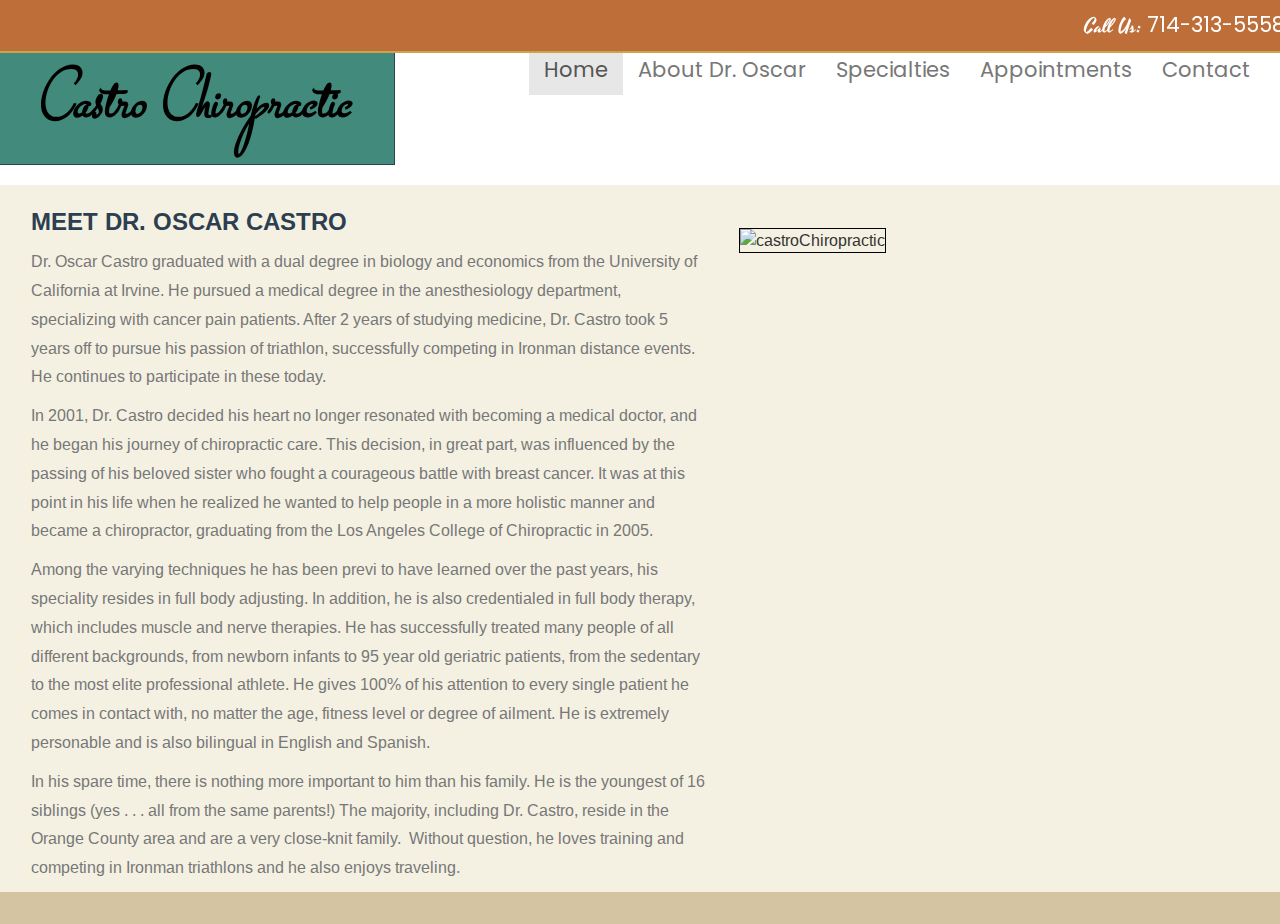
==== chiroCode/about.html @ ea49516c "initial commit: new repo" ====
<!DOCTYPE html>
<html lang="en">
<head>
	<meta charset="UTF-8">
	<title>Castro Chiropractic</title>
	<!-- stylesheets -->
	<link href="assets/css/bootstrap.css" rel='stylesheet' type='text/css'>
	<link href="assets/css/style.css" rel='stylesheet' type='text/css'>
	<link href="assets/css/customStyles.css" rel='stylesheet' type='text/css'>
	<!-- fonts -->
	<link href='http://fonts.googleapis.com/css?family=Arimo:400,700|Poppins|Michroma|Cherry+Cream+Soda|Stalemate|Yesteryear' rel='stylesheet' type='text/css'>
	<meta name="viewport" content="width=device-width, initial-scale=1">
</head>
<body>
	<nav class="navbar navbar-default navbar-fixed-top fixedNav">
	    <p class="nav navbar-nav navbar-right navRight"> Call Us: <a href="tel:714-313-5558" title="Chiropractic Telephone Number" id="chiroPhone">714-313-5558</a></p>
	</nav>
	<!--start primary navbar-->
	<nav class="navbar navbar-default topNav homeNav">
	  <div class="container-fluid">
	    <!-- Brand and toggle get grouped for better mobile display -->
	    <div class="navbar-header" id="logoBlock">
	      <button type="button" class="navbar-toggle collapsed" data-toggle="collapse" data-target="#bs-example-navbar-collapse-1" aria-expanded="false">
	        <span class="sr-only">Toggle navigation</span>
	        <span class="icon-bar"></span>
	        <span class="icon-bar"></span>
	        <span class="icon-bar"></span>
	      </button>
	      <h3 class="navbar-brand" id="customLogo" href="#">Castro Chiropractic</h3>
	    </div>
	    <!-- Collect the nav links, forms, and other content for toggling -->
	    <div class="collapse navbar-collapse" id="bs-example-navbar-collapse-1">
	      <ul class="nav navbar-nav navbar-right">
	          <li class="active"><a href="index.html">Home</a></li>
	          <li><a href="about.html">About Dr. Oscar</a></li>
	          <li><a href="services.html">Specialties</a></li>
	          <li><a href="appointments.html">Appointments</a></li>
	          <li><a href="contact.html">Contact</a></li>
	      </ul>
	    </div><!-- /.navbar-collapse -->
	  </div><!-- /.container-fluid -->
	</nav>
	<!-- main content -->
	<div class="about">
		<div class="container" id="aboutContainer">
			<div class="about-grids">
				<div class="col-md-7 about-left" id="castroBio">
					<h1>Meet Dr. Oscar Castro</h1>
					<p>Dr. Oscar Castro graduated with a dual degree in biology and economics from the University of California at Irvine. He pursued a medical degree in the anesthesiology department, specializing with cancer pain patients. After 2 years of studying medicine, Dr. Castro took 5 years off to pursue his passion of triathlon, successfully competing in Ironman distance events. He continues to participate in these today.</p>
					<p>In 2001, Dr. Castro decided his heart no longer resonated with becoming a medical doctor, and he began his journey of chiropractic care. This decision, in great part, was influenced by the passing of his beloved sister who fought a courageous battle with breast cancer. It was at this point in his life when he realized he wanted to help people in a more holistic manner and became a chiropractor, graduating from the Los Angeles College of Chiropractic in 2005.</p>
					<p>Among the varying techniques he has been previ to have learned over the past years, his speciality resides in full body adjusting. In addition, he is also credentialed in full body therapy, which includes muscle and nerve therapies. He has successfully treated many people of all different backgrounds, from newborn infants to 95 year old geriatric patients, from the sedentary to the most elite professional athlete. He gives 100% of his attention to every single patient he comes in contact with, no matter the age, fitness level or degree of ailment. He is extremely personable and is also bilingual in English and Spanish.</p>
					<p>In his spare time, there is nothing more important to him than his family. He is the youngest of 16 siblings (yes . . . all from the same parents!) The majority, including Dr. Castro, reside in the Orange County area and are a very close-knit family.  Without question, he loves training and competing in Ironman triathlons and he also enjoys traveling.</p>
				</div>
				<div class="col-md-5 about-left" id="portraitBlock">
					<img src="assets/images/oscarCastroMD.png" alt="castroChiropractic" id="castroPortrait">
				</div>
			</div>
		</div>
	</div>
	<!-- footer -->
	<div class="footer">
		<div class="container">
		
		</div>
	</div>
	<!-- scripts -->
	<script src="https://ajax.googleapis.com/ajax/libs/jquery/3.1.1/jquery.min.js"></script>
	<script src="https://maxcdn.bootstrapcdn.com/bootstrap/3.3.7/js/bootstrap.min.js"></script>
</body>
</html>
---- chiroCode/assets/css/style.css ----
/*--
Author: W3layouts
Author URL: http://w3layouts.com
License: Creative Commons Attribution 3.0 Unported
License URL: http://creativecommons.org/licenses/by/3.0/
--*/
html, body{
  	font-family: 'Arimo', sans-serif;
    font-size: 100%;
  	background: #FFf;
}
body a{
	transition:0.5s all;
	-webkit-transition:0.5s all;
	-moz-transition:0.5s all;
	-o-transition:0.5s all;
	-ms-transition:0.5s all;
}
input [type="text"],input [type="submit"],input [type="button"],textarea{
	-webkit-appearance:none;
}
/*-- header --*/
/*.header{
	background-size: 27% 100%;
}*/
.logo{
	float:left;
	margin-top:0.5em;
}
span.menu{
	display:none;
}
.top-nav{
	float:right;
}
.top-nav ul{
	margin:0;
	padding:0;
}
.top-nav ul li{
	display:inline-block;
}
.top-nav ul li a{
	text-transform:uppercase;
	font-weight:700;
	color:#2C3E50;
	margin:1em 1.3em;
	display:inline-block;
	text-decoration:none;
}
.top-nav ul li a:hover,.top-nav ul li.active a{
	color:#19b5fe;
}
/*----slider----*/
.benner{
}
.img-slider{
}
#slider2,
#slider3 {
  box-shadow: none;
  -moz-box-shadow: none;
  -webkit-box-shadow: none;
  margin: 0 auto;
}
.rslides_tabs li {
  display: inline;
  float: none;
  margin-right: 1px;
}
.rslides_tabs a {
  width: auto;
  line-height: 20px;
  padding: 9px 20px;
  height: auto;
  background: transparent;
  display: inline;
}
.rslides_tabs li:first-child {
  margin-left: 0;
}
.rslides_tabs .rslides_here a {
  background: rgba(255,255,255,.1);
  color: #fff;
  font-weight: bold;
}
.events {
  list-style: none;
}
.callbacks_container {
  position: relative;
  float: left;
  width: 100%;
}
.callbacks {
  position: relative;
  list-style: none;
  overflow: hidden;
  width: 100%;
  padding: 0;
  margin: 0;
}
.callbacks li {
  position: absolute;
  width: 100%;
  left: 0;
  top: 0;
}
.callbacks img {
  position: relative;
  z-index: 1;
  height: auto;
  border: 0;
}
.callbacks_nav {
  	display:none;
}
.rslides {
  position: relative;
  list-style: none;
  overflow: hidden;
  width: 100%;
  padding: 0;
  margin: 0;
}
.rslides li {
  -webkit-backface-visibility: hidden;
  position: absolute;
  display: none;
  width: 100%;
  left: 0;
  top: 0;
}
.rslides li:first-child {
  position: relative;
  display: block;
  float: left;
}
.rslides img {
  height: auto;
  border: 0;
  width:100%;
}
.callbacks_tabs{
	list-style: none;
	position: absolute;
	bottom: 6%;
	z-index: 999;
	right: 4.5%;
	padding: 0;
	margin: 0;
}
.callbacks_tabs li{
	display:inline-block;
}
@media screen and (max-width: 600px) {
  h1 {
    font: 24px/50px "Helvetica Neue", Helvetica, Arial, sans-serif;
    }
  .callbacks_nav {
    top: 47%;
    }
}
/*----*/
.callbacks_tabs a{
   visibility: hidden;
}
.callbacks_tabs a:after {
  content: "\f111";
  font-size:0;
  font-family: FontAwesome;
  visibility: visible;
  display: block;
  height:15px;
  width:15px;
  display:inline-block;
  border:2px solid #FFF;
}
.callbacks_here a:after{
	border:2px solid #19b5fe;
}
/*-- slider-caption --*/
.slider-caption{
	position: absolute;
	top: 0;
	z-index: 999;
	left: 0%;
	top: 59%;
	background: rgba(25, 181, 254, 0.21);
	padding: 1em;
	width: 42%;
}
.slider-caption h1{
	font-weight: 700;
	text-transform: uppercase;
	font-size: 4em;
	margin: 0;
	padding: 0;
	color:#FFF;
}
.slider-caption{

}
.slider-caption h1 span{
	color:#2C3E50;
}
.slider-caption p{
	color: #FFF;
	font-weight: 100;
	font-size: 1em;
	width: 89%;
	line-height: 1.6em;
}
a.caption-btn{
	background:#2C3E50;
	padding:0.8em 1.2em;
	text-transform:uppercase;
	color:#FFF;
	font-weight:700;
	display:inline-block;
	margin-top:1em;
	text-decoration:none;
	font-size: 0.875em;
	border-radius:0.5em;
	-webkit-border-radius:0.5em;
	-moz-border-radius:0.5em;
	-o-border-radius:0.5em;
	-ms-border-radius:0.5em;
}
a.caption-btn:hover{
	background:#19b5fe;
}
/*-- //slider --*/
/*-- top-grids --*/
.top-grids{
	padding:3.5em 0;
}
.top-grid{
	border:1px solid #EEE;
	padding:4em 0;
	transition:border-color 0.5s all;
}
.top-grid:hover{
	border-color:#19b5fe;
}
.top-grid h3{
	color: #2C3E50;
	font-size: 1.4em;
	text-transform: uppercase;
	margin: 0;
	padding: 0.7em 0 0.5em;
	font-weight: 900;
}
.top-grid p{
	color: #777;
	line-height: 1.5em;
	font-size: 0.875em;
	width: 90%;
	margin: 0 auto;
}
.top-grid span{
	width:64px;
	height:64px;
	display:inline-block;
	background:url(../images/top-icons.png) no-repeat 0px 0px;
}
.top-grid span.t-icon1{
	background-position:0px 0px;
}
.top-grid span.t-icon2{
	background-position: -84px 0px;
}
.top-grid span.t-icon3{
	background-position: -162px 0px;
}
.top-grid span.t-icon4{
	background-position: -242px 0px;
}
/*-- mid-grids --*/
.mid-grids {
	background: #f9ffff;
}
.mid-grid-right{
	padding:3em 0;
}

.mid-grid-right h2{
	color: #2C3E50;
	font-size: 1.5em;
	text-transform: uppercase;
	margin: 0;
	padding: 0em 0 0.5em;
	font-weight: 900;
}
.mid-grid-right p{
	color: #777;
	line-height: 1.8em;
	width:90%;
}
a.about-btn{
	background:#2C3E50;
	padding:0.8em 1.2em;
	text-transform:uppercase;
	color:#FFF;
	font-weight:700;
	display:inline-block;
	margin-top:1em;
	text-decoration:none;
	font-size: 0.875em;
	border-radius:0.5em;
	-webkit-border-radius:0.5em;
	-moz-border-radius:0.5em;
	-o-border-radius:0.5em;
	-ms-border-radius:0.5em;
}
a.about-btn:hover{
	background:#19b5fe;
}
/*-- .bottom-grids --*/
.bottom-grids{
	padding: 3em 0 0 0;
}
.bottom-grids h2{
	color: #2C3E50;
	font-size: 1.5em;
	text-transform: uppercase;
	margin: 0;
	padding: 0em 0 1.3em;
	font-weight: 900;
	text-align: center;
}
.bottom-grids h2{
	
}
.bottom-grid-left img{
	width:100%;
	border:1px solid #EEE;
	padding:0.2em;
}
a.news-btn{
	background:#2C3E50;
	padding:0.6em 1em;
	text-transform:uppercase;
	color:#FFF;
	font-weight:700;
	display:inline-block;
	text-decoration:none;
	font-size: 0.875em;
	border-radius:0.5em;
	-webkit-border-radius:0.5em;
	-moz-border-radius:0.5em;
	-o-border-radius:0.5em;
	-ms-border-radius:0.5em;
}
a.news-btn:hover{
	background:#19b5fe;
}
.bottom-grid-right p{
	color: #FFF;
	line-height: 1.8em;
	width: 90%;
}
.bottom-grid{
	padding:1.5em 0;
}
.bottom-grid1{
	background:#3498DB;
}
.bottom-grid2{
	background:#22A7F0;
}
.bottom-grid3{
	background:#3498DB;
}
a.load-news{
	background:#2C3E50;
	display:block;
	 text-align:center;
	 color:#FFF;
	 text-transform:uppercase;
	 padding:1.5em 0;
	 text-decoration:none;
}
a.load-news:hover{
	background: #19b5fe;
}
/*--- team ---*/
.team{
	padding: 3em 0;
}
.team-head{
	
}
.team-head h3{
	font-weight: 700;
	text-transform: uppercase;
	color: #2C3E50;
	margin: 0;
	padding: 0 0 0.5em 0;
}
.team-people{
	position:relative;
}
.team-people-pic{
	position:relative;
}
.team-people-info{
	position:absolute;
	top:0px;
	bottom:0px;
	width:100%;
	background:rgba(25, 181, 254, 0.58);
	text-align:center;
	display:none;
}
.team-people-pic img{
	width:100%;
}
.team-people-info h3{
	margin-top: 4.5em;
	color:#FFF;
	font-weight:700;
	text-transform:uppercase;
	margin-bottom:0;
	padding:0 0 0.5em 0;
}
.team-people-info p{
	color:#FFF;
	width:90%;
	margin:0 auto;
}
.team-grid:hover div.team-people-info{
	display:block;
}
.team-grids{
	padding:1.5em 0 0 0;
}
.team-grids-caption{
	background:#f2f2f2;
	padding:1.5em 0;
}
.team-grids-caption-left{
	float: left;
	width: 77%;
	margin-top: 0.38em;
}
.team-grids-caption-right{
	float:right;
	width:20%;
}
.team-grids-caption-left h4{
	color:#2C3E50;
	font-weight:700;
	font-size:1.3em;
	margin:0;
	padding:0 0 0.3em 0;
}
.team-grids-caption-left p{
	margin:0;
	padding:0;
	color:#777;
}
.team-grid {
	margin: 0 0 2em 0;
	border-bottom: 5px solid #3498DB;
}
.team-grid:hover div.team-people-pic img{
}
.team-grids-caption{
	background:#2C3E50;
	padding:1.5em 0;
}
.team-grids-caption-left{
	float: left;
	width: 77%;
	margin-top: 0.38em;
}
.team-grids-caption-right{
	float:right;
	width:20%;
}
.team-grids-caption-left h4{
	color:#FFF;
	font-weight:700;
	font-size:1.3em;
	margin:0;
	padding:0 0 0.3em 0;
}
.team-grids-caption-left p{
	margin: 0;
	padding: 0;
	color: #81AABD;
}
a.team-btn{
	border: 2px solid #19b5fe;
	text-transform: uppercase;
	padding: 0.8em 1.5em;
	margin-top: 0.2em;
	display: inline-block;
	color: #19b5fe;
	text-decoration: none;
}
a.team-btn:hover{
	border-color:#FFF;
	color:#FFF;
}
/*-- footer --*/
.footer{
	padding:1em 0;
	background:#19b5fe;
}
p.copy-right{
	float:left;
	margin:0;
	padding:0;	
	color:#FFF;
	text-transform:uppercase;
	font-size:0.875em;
}
p.copy-right a{
	color:#FFF;
	text-decoration:none;
}
p.copy-right a:hover{
	color:#2C3E50;
}
/*-- about us --*/
.header-border{
	border-bottom: 1px solid #F9F9F9;
}
/*-- aboutus --*/
.about{
}
.about-left{
	
}
.about-left h1{
	font-weight: 700;
	text-transform: uppercase;
	color: #2C3E50;
	margin: 0;
	padding: 0 0 0.5em 0;
	font-size:1.5em;
}
.about-left p{
	color: #777;
	line-height: 1.8em;
}
.about-grids{
	padding:1.5em 0;
}
.about-left ul{
	margin:0 0 0.8em 3em;
	padding:0;
}
.about-left ul li{
	display:block;
}
.about-left ul li a{
	color: #777;
	text-decoration:none;
	padding:0.3em 0;
	display:block;
}
.about-left ul li a:hover{
	color:#19b5fe;
}
.about-left ul li a span{
	width:8px;
	height:8px;
	display:inline-block;
	background:url(../images/arrow.png) no-repeat 0px 0px;
	margin-right:0.5em;
}
.about-left h2{
	font-weight: 700;
	text-transform: uppercase;
	color: #2C3E50;
	margin: 0;
	padding: 0 0 0.5em 0;
	font-size:1.3em;
}
.news-grid{
	margin-top: 0.7em;
}
.news-grid img{
	width:100%;
}
.recent-posts{
	margin-top:2em;
}
.recent-post-grids{
	
}
.r-post-grid-left{
	float:left;
	width:29%;
}
.r-post-grid-left a img{
	width:100%;
	border:1px solid #EEE;
	padding:0.2em;
}
.r-post-grid-right{
	float:right;
	width:68%;
}
.r-post-grid-right h4{
	margin:0;
	padding:0 0 0.4em 0;
	color:#2C3E50;
	text-transform:uppercase;
	font-size:0.9em;
}
.r-post-grid-right p{
	color: #777;
	font-size: 0.875em;
	line-height: 1.5em;
	margin:0;
}
.r-post-grid{
	border-bottom:1px dotted #EEE;
	padding:0.8em 0 0.8em 0;
}
/*-- services --*/
/*--  services --*/
.services{
	padding:1.5em 0;
}
.services-left{
	padding-left:0;
}
.services-left h1{
	font-weight: 700;
	text-transform: uppercase;
	color: #2C3E50;
	margin: 0;
	padding: 0 0 0.5em 0;
	font-size: 1.5em;
}
.services-left-grid{
	padding:1em 0;	
}
.services-left-grid h3{
	font-weight: 700;
	text-transform: uppercase;
	color: #2C3E50;
	margin: 0;
	padding: 0 0 0.5em 0;
	font-size: 1.2em;
}
.services-left-grid p{
	color: #777;
	line-height: 1.8em;
	margin: 0.5em 0 0.8em 0;
}
a.more-btn{
	background: #2C3E50;
	padding: 0.7em 1em;
	font-size: 0.875em;
	text-transform: uppercase;
	color: #FFF;
	font-weight: 700;
	display: inline-block;
	margin-top: 1em;
	text-decoration: none;
	border-radius: 0.5em;
	-webkit-border-radius: 0.5em;
	-moz-border-radius: 0.5em;
	-o-border-radius: 0.5em;
	-ms-border-radius: 0.5em;
}
a.more-btn:hover{
	background: #19b5fe;
}
ul.pagenation{
	margin: 1em 0 0 0;
	padding: 0;
}
ul.pagenation li{
	display:inline-block;
}
ul.pagenation li a{
	background: #2C3E50;
	padding: 0.7em 1em;
	font-size: 0.875em;
	text-transform: uppercase;
	color: #FFF;
	font-weight: 700;
	display: inline-block;
	text-decoration: none;
	border-radius: 0.5em;
	-webkit-border-radius: 0.5em;
	-moz-border-radius: 0.5em;
	-o-border-radius: 0.5em;
	-ms-border-radius: 0.5em;
}
ul.pagenation li a:hover{
	background: #19b5fe;
}
.services-right ul li a{
	display:block;
}
.services-right ul{
	margin:0;
	padding:0;
}
.services-right ul li{
	display:block;
}
.services-right ul li a{
	color:#777;
	padding:0.5em 0;
	border-bottom:1px dashed #EEE;
	text-decoration:none;
}
.services-right ul li a:hover{
	color:#19b5fe;
}
.services-right ul li a span{
	width:8px;
	height:8px;
	display:inline-block;
	background:url(../images/arrow.png) no-repeat 0px 0px;
	margin-right:0.4em;
}
.services-right h3{
	font-weight: 700;
	text-transform: uppercase;
	color: #2C3E50;
	margin: 0;
	padding: 0 0 0.9em 0;
	font-size: 1.3em;
}
/*-- blog --*/
.blog{
	
}
.blog a{
	text-decoration:none;
}
.blog-head-left{
	float:left;
}
.blog-head-left h3{
	color:#FFF;
	font-size:2em;
}
.blog-head-right{
	float:right;
	margin-top: 0.7em;
}
.blog-head-right ul li{
	display:inline-block;
}
.blog-head-right ul li a{
	color:#69BAE9;
}
.blog-head-right ul li a span{
	height:13px;
	width:10px;
	background:url(../images/nav-arrow.png) no-repeat 0px 0px;
	display:inline-block;
	vertical-align: middle;
	margin:0 0.5em;
}
/*----*/
.blog-content-left{
	float:left;
	width:73%;
}
.blog-content-right{
	float:right;
	width: 23.5%;
}
.blog-artical-info-head h2 a{
	color: #2C3E50;
	font-size: 0.875em;
	margin: 0.5em 0;
	display: block;
	text-decoration: none;
}
.b-tag-weight ul{
	margin:0;
	padding:0;
}
.blog-artical-basicinfo{
	float:left;
	width: 12%;
}
.blog-artical-basicinfo ul{
	margin:0;
	padding:0;
}
.blog-artical-basicinfo li{
	width: 80px;
	height: 80px;
	border-radius: 30em;
	-webkit-border-radius: 30em;
	-moz-border-radius: 30em;
	-o-border-radius: 30em;
	border: 1px solid #19b5fe;
	text-align: center;
	margin: 0.8em auto;
	list-style:none;
}
.blog-artical-info{
	float:right;
	width:85%;
}
.post-date span{
	display:block;
	color:#19b5fe;
	font-size: 1.5em;
}
.post-date label{
	font-size: 12px;
	color: #19b5fe;
	margin-top: -0.2em;
	display: block;
}
.post-date p{
	padding: 0.7em 0 0 0;
}
.categoery span{
	width: 28px;
	height: 28px;
	background: url(../images/photo.png) no-repeat 0px 0px;
	display: inline-block;
	margin-top: 1.7em;
}
.artlick span{
	width: 28px;
	height: 28px;
	display: inline-block;
	background: url(../images/like.png) no-repeat 0px 0px;
	margin-top: 1em;
}
.artlick i{
	display: block;
	color: #19b5fe;
	margin-top: -0.3em;
	font-style:normal;
}
.art-comment span{
	width: 28px;
	height: 28px;
	display: inline-block;
	background: url(../images/bub-icon.png) no-repeat 0px 0px;
	margin-top: 0.9em;
}
.art-comment i{
	display: block;
	color: #19b5fe;
	margin-top: -0.3em;
	font-style:normal;
}
.blog-content{
	margin: 3em 0 6em;
}
.blog-artical-info-head ul{
	padding:0.6em;
	border:1px solid #EEE;
	border-right:0;
	border-left:0;
}
.blog-artical-info-head ul li{
	display:inline-block;
}
.blog-artical-info-head ul li span{
	height: 20px;
	width: 20px;
	display: inline-block;
	background: url(../images/tag.png) no-repeat 0px 0px;
	vertical-align: middle;
	margin-right: 0.5em;
}
.blog-artical-info-head ul li a,.blog-artical-info-head ul li{
	color: #777;
	font-size:1em;
	display: inline-block;
	padding: 0 0.2em;
	transition:0.5s all;
	-webkit-transition:0.5s all;
	-moz-transition:0.5s all;
	-o-transition:0.5s all;
}
.blog-artical-info-head ul li a:hover{
	color:#19b5fe;
}
.blog-artical-info-text p{
	color: #777;
	font-size: 1em;
	line-height: 1.6em;
	margin: 1em 0;
	font-weight: 100;
}
.blog-artical-info-text p a{
	color: #19b5fe;
	margin-left: 0.4em;
	font-size: 0.875em;
	vertical-align: middle;
}
.blog-artical{
	margin-bottom:2em;
}
.blog-artical-info-img img{
	border-bottom: 2px solid #19b5fe;
	width:100%;
}
.blog-pagenat ul li{
	display:inline-block;
}
.blog-pagenat ul li a{
	display: block;
	background: #2C3E50;
	padding: 0.7em 1em;
	font-size: 0.875em;
	text-transform: uppercase;
	color: #FFF;
	font-weight: 700;
	display: inline-block;
	margin-top: 1em;
	text-decoration: none;
	border-radius: 0.5em;
	-webkit-border-radius: 0.5em;
	-moz-border-radius: 0.5em;
	-o-border-radius: 0.5em;
	-ms-border-radius: 0.5em;
}
.blog-pagenat ul li a:hover{
	background: #19b5fe;
}
.blog-pagenat ul li a.frist span{
	width:13px;
	height:17px;
	display:inline-block;
	background:url(../images/page-icons.png) no-repeat 0px 0px;
	vertical-align:middle;
}
.blog-pagenat ul li a.last span{
	width:13px;
	height:17px;
	display:inline-block;
	background:url(../images/page-icons.png) no-repeat -10px 0px;
	vertical-align:middle;
}
.blog-pagenat{
	text-align:center;
}
/*----*/
.blog-content-right{
	
}
.b-search{
	position: relative;
	border: 1px solid #EEE;
	padding: 0.5em 0;
}
.b-search input[type="text"]{
	width: 80%;
	outline: none;
	padding: 0em 0.6em;
	font-size: 1em;
	color: #999;
	position: relative;
	border: none;
	font-family: 'Arimo', sans-serif;
}
.b-search input[type="submit"]{
	background: url(../images/search-icon.png) no-repeat 0px 2px;
	border: none;
	height: 26px;
	width: 26px;
	display: inline-block;
	position: absolute;
	outline: none;
	cursor: pointer;
	top: 6px;
	right: 2px;
}
.twitter-weight-grid h4 span{
	width: 24px;
	height: 24px;
	display: inline-block;
	background: url(../images/social-icons.png) no-repeat 0px -1px;
	vertical-align: middle;
	margin-right: 0.5em;
}
.twitter-weight-grid h4{
	color:#2C3E50;
	font-size:1.2em;
	margin: 0;
}
.twitter-weight-grid p{
	color:#999;
	margin:0.5em 0;
	line-height:1.5em;
}
.twitter-weight-grid{
	padding: 1em 0;
	border-bottom: 1px solid #EEE;
}
.twitter-weight-grid p a{
	color:#19b5fe;
	transition:0.5s all;
	-webkit-transition:0.5s all;
	-moz-transition:0.5s all;
	-o-transition:0.5s all;
}
.twitter-weight-grid p a:hover{
	color:#000;
}
.twitter-weight-grid i a{
	color: #2C3E50;
	font-size: 1em;
	font-style:normal;
}
.twitter-weights h3{
	font-size: 1.4em;
	color: #2C3E50;
	margin: 0;
	padding: 0;
	font-weight:700;
	text-transform:uppercase;
}
.twitter-weights{
	margin-top:2em;
}
.twittbtn{
	color: #19b5fe;
	transition: 0.5s all;
	-webkit-transition: 0.5s all;
	-moz-transition: 0.5s all;
	-o-transition: 0.5s all;
	border-bottom:1px solid #EEE;
	padding:0.5em 0;
	display:block;
}
.twittbtn:hover{
	color:#000;
}
.b-tag-weight{
	margin-top:2em;
}
.b-tag-weight h3{
	font-size: 1.4em;
	color: #2C3E50;
	margin: 0.5em 0;
	text-transform: uppercase;
	font-weight: 700;
}
.b-tag-weight ul li{
	display:inline-block;
}
.b-tag-weight ul li a{
	background: #2C3E50;
	padding: 0.7em 1em;
	font-size: 0.875em;
	text-transform: uppercase;
	color: #FFF;
	font-weight: 700;
	display: inline-block;
	margin-top: 1em;
	text-decoration: none;
	border-radius: 0.5em;
	-webkit-border-radius: 0.5em;
	-moz-border-radius: 0.5em;
	-o-border-radius: 0.5em;
	-ms-border-radius: 0.5em;
}
.b-tag-weight ul li a:hover{
	background: #19b5fe;
}
/*----//End-blog----*/
/*------ contact -----*/
.contact {
	padding: 1em 0 8em;
}
.contact-head{
	text-align:left;
}
.contact-head h2{
	font-size: 1.7em;
	color: #2C3E50;
	font-weight: 700;
	text-transform: uppercase;
	margin: 0;
	padding: 0.8em 0 0.4em 0;
}
.contact-head span{
	color: #777;
}
.contact-map iframe{
	min-height:300px;
	width:100%;
	border:none;
	margin:1.5em 0 1em;
}
.contact-form-row{
	margin-bottom:1em;
}
.contact-form-row div{
	width: 32.6%;
	float: left;
	margin-right: 1%;
} 
.contact-form-row div span,.contact-form-row2  span{
	font-size:1.2em;
	color:#2C3E50;
	font-weight:700;
	text-transform:uppercase;
	display:block;
	padding:0 0 0.5em;
}
.contact-form-row div input[type="text"]{
	width:100%;
	padding:1em;	
	font-family: 'Droid Sans', sans-serif;
	border:1px solid #EEE;
	-webkit-appearance:none;
	outline:none;
	color:#777;
	transition:border-color 0.4s;
	-webkit-transition:border-color 0.4s;
	-moz-transition:border-color 0.4s;
	-o-transition:border-color 0.4s;
	-ms-transition:border-color 0.4s;
}
.contact-form-row div input[type="text"]:hover,.contact-form-row2 textarea:hover{
	color:#19b5fe;
	border-color:#19b5fe;
}
.contact-form-row div:nth-child(3){
	margin-right:0;
}
.contact-form-row2 textarea{
	width:100%;
	padding:1em;	
	font-family: 'Droid Sans', sans-serif;
	border:1px solid #EEE;
	-webkit-appearance:none;
	outline:none;
	color:#777;
	min-height:320px;
	resize:none;
	transition:border-color 0.4s;
	-webkit-transition:border-color 0.4s;
	-moz-transition:border-color 0.4s;
	-o-transition:border-color 0.4s;
	-ms-transition:border-color 0.4s;
}
.contact-form-row2 {
	margin-top:1em;
}
.contact-form input[type="submit"]{
	display: block;
	background: #2C3E50;
	padding: 0.7em 1em;
	font-size:1.2em;
	text-transform: uppercase;
	color: #FFF;
	font-weight: 700;
	display: inline-block;
	margin-top: 1em;
	text-decoration: none;
	border-radius: 0.5em;
	-webkit-border-radius: 0.5em;
	-moz-border-radius: 0.5em;
	-o-border-radius: 0.5em;
	-ms-border-radius: 0.5em;
	border:none;
	outline:none;
	transition:0.5s all;
	-webkit-transition:0.5s all;
	-moz-transition:0.5s all;
	-o-transition:0.5s all;
	-ms-transition:0.5s all;
}
.contact-form input[type="submit"]:hover{
	background: #19b5fe;
}
/*-- responsive-design --*/
@media(max-width:1366px){
	.mid-grid-left {
		background: url(../images/about-pic.jpg) no-repeat -48px 0px;
	}
}
@media(max-width:1280px){
	.mid-grid-left {
		background: url(../images/about-pic.jpg) no-repeat -57px 0px;
	}
	.header {
		background-size: 22% 100%;
	}
	.slider-caption {
		top: 53%;
	}
}
@media(max-width:1024px){
	.mid-grid-left {
		background: url(../images/about-pic.jpg) no-repeat -227px 0px;
	}
	.header {
		background-size: 25% 100%;
	}
	.slider-caption {
		top: 36%;
	}
	.slider-caption {
		width: 58%;
		top: 43%;
	}
	.top-grid {
		padding: 2em 0;
	}
}
@media(max-width:768px){
	.mid-grid-left {
		background: url(../images/about-pic.jpg) no-repeat -227px 0px;
	}
	.header {
		background:none;
	}
	.slider-caption {
		top: 36%;
	}
	.slider-caption {
		width: 69%;
		top: 30%;
	}
	.top-grid {
		padding: 1em 0;
		margin-bottom:1em;
	}
	span.menu{
		display:block;
	}
	span.menu:before{
		content: url(../images/nav-icon.png) no-repeat 0px 0px;
		cursor: pointer;
		position:absolute;
		right:0;
		top: -44px;
	}
	.top-nav{
		position: relative;
		clear: both;
		width: 100%;
		margin-top: 1em;
	}
	.top-nav ul{
		display:none;
	}
	.top-nav ul li {
		display:block;
	}
	.logo {
		margin-top: 1em;
	}
	.top-nav ul li a {
		width: 100%;
		margin:0;
		padding:0.7em 0;
		border-bottom:1px solid #EEE;
	}
	.slider-caption h1 {
		font-size: 2.8em;
	}
	.top-grids {
		padding: 1.5em 0;
	}
	.mid-grid-right {
		padding: 2em;
	}
	.mid-grid-right p {
		width:100%;
	}
	.bottom-grids {
		padding: 1em 0 0 0;
	}
	.bottom-grid-right{
		padding:1em 2em 0 2em;
	}
	.bottom-grid-right p{
		width:100%;
	}
	a.load-news {
		padding: 1em 0;
	}
	ul.pagenation {
		margin: 1em 0 2.5em 0;
	}
	.blog-content-left {
		float: none;
		width:100%;
	}
	.blog-content-right {
		margin-top:1em;
		float: none;
		width: 100%;
	}
	.blog-pagenat ul{
		margin:0;
		padding:0;
	}
	.blog-content {
		margin: 1.5em 0 3em;
	}
	.contact-head h2 {
		font-size:1.5em;
		padding: 0.0em 0 0.2em 0;
	}
	.contact-map iframe {
		min-height: 200px;
	}
	.contact-form-row div {
		width:100%;
		float:none;
		margin-right:0%;
		margin-bottom: 0.5em;
	}
	.contact-form-row div input[type="text"],.contact-form-row2 textarea{
		padding: 0.7em;
	}
	.contact-form-row2 {
		margin-top:0em;
	}
	.contact-form-row {
		margin-bottom: 0em;
	}
	.contact {
		padding: 1em 0 3em;
	}
}
@media(max-width:640px){
	.mid-grid-left {
		background: url(../images/about-pic.jpg) no-repeat -227px 0px;
	}
	.header {
		background:none;
		padding: 0.5em 0;
	}
	.slider-caption {
		top: 36%;
	}
	.slider-caption {
		width: 69%;
		top: 46%;
	}
	.top-grid {
		padding: 1em 0;
		margin-bottom:1em;
	}
	span.menu{
		display:block;
	}
	span.menu:before{
		content: url(../images/nav-icon.png) no-repeat 0px 0px;
		cursor: pointer;
		position:absolute;
		right:0;
		top: -44px;
	}
	.top-nav{
		position: relative;
		clear: both;
		width: 100%;
		margin-top: 1em;
	}
	.top-nav ul{
		display:none;
	}
	.top-nav ul li {
		display:block;
	}
	.logo {
		margin-top: 1em;
	}
	.top-nav ul li a {
		width: 100%;
		margin:0;
		padding:0.7em 0;
		border-bottom:1px solid #EEE;
	}
	.slider-caption h1 {
		font-size: 2.2em;
	}
	.top-grids {
		padding: 1.5em 0;
	}
	.mid-grid-right {
		padding: 2em;
	}
	.mid-grid-right p {
		width:100%;
	}
	.bottom-grids {
		padding: 1em 0 0 0;
	}
	.bottom-grid-right{
		padding: 1em 1em 0 1em;
	}
	.bottom-grid-right p{
		width:100%;
	}
	a.load-news {
		padding: 1em 0;
	}
	ul.pagenation {
		margin: 1em 0 2.5em 0;
	}
	.blog-content-left {
		float: none;
		width:100%;
	}
	.blog-content-right {
		margin-top:1em;
		float: none;
		width: 100%;
	}
	.blog-pagenat ul{
		margin:0;
		padding:0;
	}
	.blog-content {
		margin: 1.5em 0 3em;
	}
	.contact-head h2 {
		font-size:1.5em;
		padding: 0.0em 0 0.2em 0;
	}
	.contact-map iframe {
		min-height: 200px;
	}
	.contact-form-row div {
		width:100%;
		float:none;
		margin-right:0%;
		margin-bottom: 0.5em;
	}
	.contact-form-row div input[type="text"],.contact-form-row2 textarea{
		padding: 0.7em;
	}
	.contact-form-row2 {
		margin-top:0em;
	}
	.contact-form-row {
		margin-bottom: 0em;
	}
	.contact {
		padding: 1em 0 3em;
	}
	.slider-caption p {
		height: 20px;
		overflow: hidden;
		width: 93%;
		margin:0;
	}
	a.caption-btn {
		padding: 0.7em 1em;
	}
	.team {
		padding: 1.5em 0;
	}
	.blog-artical {
		margin-bottom: 1em;
	}
}
@media(max-width:480px){
	.mid-grid-left {
		background: url(../images/about-pic.jpg) no-repeat 0px 0px;
		min-height: 200px;
		background-size: cover;
	}
	.header {
		background:none;
		padding: 0.5em 0;
	}
	.slider-caption {
		top: 36%;
	}
	.slider-caption {
		width: 69%;
		top: 24%;
		padding: 0.8em 0.5em;
	}
	.top-grid {
		padding: 0.1em 0 0.5em 0;
		margin-bottom:1em;
	}
	span.menu{
		display:block;
	}
	span.menu:before{
		content: url(../images/nav-icon.png) no-repeat 0px 0px;
		cursor: pointer;
		position:absolute;
		right:0;
		top: -44px;
	}
	.top-nav{
		position: relative;
		clear: both;
		width: 100%;
		margin-top: 1em;
	}
	.top-nav ul{
		display:none;
	}
	.top-nav ul li {
		display:block;
	}
	.logo {
		margin-top: 1em;
	}
	.top-nav ul li a {
		width: 100%;
		margin:0;
		padding:0.7em 0;
		border-bottom:1px solid #EEE;
	}
	.slider-caption h1 {
		font-size: 2em;
	}
	.top-grids {
		padding: 1.5em 0;
	}
	.mid-grid-right {
		padding: 2em;
	}
	.mid-grid-right p {
		width:100%;
	}
	.bottom-grids {
		padding: 1em 0 0 0;
	}
	.bottom-grid-right{
		padding: 1em 1em 0 1em;
	}
	.bottom-grid-right p{
		width:100%;
	}
	a.load-news {
		padding: 1em 0;
	}
	ul.pagenation {
		margin: 1em 0 2.5em 0;
	}
	.blog-content-left {
		float: none;
		width:100%;
	}
	.blog-content-right {
		margin-top:1em;
		float: none;
		width: 100%;
	}
	.blog-pagenat ul{
		margin:0;
		padding:0;
	}
	.blog-content {
		margin: 1.5em 0 3em;
	}
	.contact-head h2 {
		font-size: 1.2em;
		padding: 0.0em 0 0.2em 0;
	}
	.contact-map iframe {
		min-height: 200px;
	}
	.contact-form-row div {
		width:100%;
		float:none;
		margin-right:0%;
		margin-bottom: 0.5em;
	}
	.contact-form-row div input[type="text"],.contact-form-row2 textarea{
		padding: 0.7em;
	}
	.contact-form-row2 textarea{
		min-height:200px;
	}
	.contact-form-row2 {
		margin-top:0em;
	}
	.contact-form-row {
		margin-bottom: 0em;
	}
	.contact {
		padding: 1em 0 3em;
	}
	.slider-caption p {
		height: 20px;
		overflow: hidden;
		width: 93%;
		margin:0;
	}
	a.caption-btn {
		padding: 0.7em 1em;
	}
	.team {
		padding: 1.5em 0;
	}
	.blog-artical {
		margin-bottom: 1em;
	}
	.team-grids-caption-left {
		float: none;
		width:100%;
		margin-top:0em;
	}
	.team-grids-caption-right {
		float: none;
		width:100%;
	}
	a.team-btn {
		padding: 0.6em 1.5em;
		margin-top:1em;
	}
	.about-grids {
		padding: 0.2em 0;
	}
	.about-left h1 {
		font-size: 1.2em;
		line-height: 1.5em;
		padding:0.5em 0 0.3em 0;
	}
	.about-left ul {
		margin: 0 0 0.4em 1em;
	}
	.services {
		padding: 0.2em 0;
	}
	.services-left h1 {
		padding: 0.3em 0 0em 0;
		font-size: 1.2em;
		line-height: 1.8em;
	}
	.services-left-grid {
		padding: 0.5em 0;
	}
	.services-left-grid h3 {
		padding: 0 0 0em 0;
		font-size: 1em;
	}
	a.more-btn {
		margin-top: 0em;
	}
	.blog-artical-basicinfo li {
		width: 50px;
		height: 50px;
	}
	.post-date p {
		padding: 0.5em 0 0 0;
	}
	.post-date label{
		display:none;
	}
	.categoery span {
		margin-top: .7em;
	}
	.artlick span {
		margin-top: 0.7em;
	}
	.artlick i,.art-comment i{
		display:none;
	}
	.art-comment span {
		margin-top: 0.7em;
	}
	.blog-artical-info-head h2 a {
		font-size: 0.8em;
	}
	.twitter-weights h3 {
		font-size: 1.2em;
	}
	.b-tag-weight h3 {
		font-size: 1.2em;
	}
	.b-tag-weight ul li a {
		padding: 0.6em 1em;
		font-size: 0.75em;
	}
	.contact-head span {
		color: #777;
		font-size:0.875em;
	}
	.contact-form-row div span, .contact-form-row2 span {
		font-size: 1em;
	}
	.contact-form input[type="submit"] {
		font-size: 1em;
	}
}
@media(max-width:320px){
	.mid-grid-left {
		background: url(../images/about-pic.jpg) no-repeat 0px 0px;
		min-height: 100px;
		background-size: cover;
	}
	.header {
		background:none;
		padding: 0.5em 0;
	}
	.slider-caption {
		top: 36%;
	}
	.slider-caption {
		width: 69%;
		top: 24%;
		padding: 0.8em 0.5em;
	}
	.top-grid {
		padding: 0.1em 0 0.5em 0;
		margin-bottom:1em;
	}
	span.menu{
		display:block;
	}
	span.menu:before{
		content: url(../images/nav-icon.png) no-repeat 0px 0px;
		cursor: pointer;
		position:absolute;
		right:0;
		top: -44px;
	}
	.top-nav{
		position: relative;
		clear: both;
		width: 100%;
		margin-top: 1em;
	}
	.top-nav ul{
		display:none;
	}
	.top-nav ul li {
		display:block;
	}
	.logo {
		margin-top: 1em;
	}
	.top-nav ul li a {
		width: 100%;
		margin:0;
		padding:0.7em 0;
		border-bottom:1px solid #EEE;
	}
	.slider-caption h1 {
		font-size: 1.5em;
		margin: 0;
		padding: 0;
		line-height: 1;
	}
	.top-grids {
		padding: 1.5em 0;
	}
	.mid-grid-right {
		padding: 2em;
	}
	.mid-grid-right p {
		width: 100%;
		font-size: 0.875em;
		line-height: 1.5em;
	}
	.bottom-grids {
		padding: 1em 0 0 0;
	}
	.bottom-grid-right{
		padding: 1em 1em 0 1em;
	}
	.bottom-grid-right p{
		width: 100%;
		font-size: 0.875em;
		line-height: 1.5em;
	}
	a.load-news {
		padding: 1em 0;
	}
	ul.pagenation {
		margin: 1em 0 2.5em 0;
	}
	.blog-content-left {
		float: none;
		width:100%;
	}
	.blog-content-right {
		margin-top:1em;
		float: none;
		width: 100%;
	}
	.blog-pagenat ul{
		margin:0;
		padding:0;
	}
	.blog-content {
		margin: 1.5em 0 3em;
	}
	.contact-head h2 {
		font-size: 1.2em;
		padding: 0.0em 0 0.2em 0;
	}
	.contact-map iframe {
		min-height: 200px;
	}
	.contact-form-row div {
		width:100%;
		float:none;
		margin-right:0%;
		margin-bottom: 0.5em;
	}
	.contact-form-row div input[type="text"],.contact-form-row2 textarea{
		padding: 0.7em;
	}
	.contact-form-row2 textarea{
		min-height:200px;
	}
	.contact-form-row2 {
		margin-top:0em;
	}
	.contact-form-row {
		margin-bottom: 0em;
	}
	.contact {
		padding: 1em 0 3em;
	}
	.slider-caption p {
		height: 20px;
		overflow: hidden;
		width: 93%;
		margin:0;
	}
	a.caption-btn {
		padding: 0.5em 0.8em;
		margin: 0.8em 0 0 0;
		font-size: 0.7em;
	}
	.team {
		padding: 1.5em 0;
	}
	.blog-artical {
		margin-bottom: 1em;
	}
	.team-grids-caption-left {
		float: none;
		width:100%;
		margin-top:0em;
	}
	.team-grids-caption-right {
		float: none;
		width:100%;
	}
	a.team-btn {
		padding: 0.5em 1em;
		margin-top: 1em;
		font-size: 0.875em;
	}
	.about-grids {
		padding: 0.2em 0;
	}
	.about-left h1 {
		font-size: 1.2em;
		line-height: 1.5em;
		padding: 0.3em 0 0.2em 0;
	}
	.about-left ul {
		margin: 0 0 0.4em 1em;
	}
	.services {
		padding: 0.2em 0;
	}
	.services-left h1 {
		padding: 0.3em 0 0em 0;
		font-size: 1.2em;
		line-height: 1.8em;
	}
	.services-left-grid {
		padding: 0.5em 0;
	}
	.services-left-grid h3 {
		padding: 0 0 0em 0;
		font-size: 1em;
	}
	a.more-btn {
		margin-top: 0em;
	}
	.blog-artical-basicinfo li {
		width: 50px;
		height: 50px;
	}
	.post-date p {
		padding: 0.5em 0 0 0;
	}
	.post-date label{
		display:none;
	}
	.categoery span {
		margin-top: .7em;
	}
	.artlick span {
		margin-top: 0.7em;
	}
	.artlick i,.art-comment i{
		display:none;
	}
	.art-comment span {
		margin-top: 0.7em;
	}
	.blog-artical-info-head h2 a {
		font-size: 0.6em;
	}
	.twitter-weights h3 {
		font-size: 1.2em;
	}
	.b-tag-weight h3 {
		font-size: 1.2em;
	}
	.b-tag-weight ul li a {
		padding: 0.6em 1em;
		font-size: 0.75em;
	}
	.contact-head span {
		color: #777;
		font-size:0.875em;
	}
	.contact-form-row div span, .contact-form-row2 span {
		font-size: 0.9em;
	}
	.contact-form input[type="submit"] {
		font-size: 1em;
	}
	.top-grid h3 {
		padding: 0.2em 0 0.2em;
		font-size: 1.2em;
	}
	.mid-grid-right h2 {
		font-size: 1.2em;
	}
	a.about-btn {
		padding: 0.7em 1em;
	}
	.bottom-grids h2 {
		font-size: 1.2em;
		padding: 0em 0 0.8em;
	}
	.team-people-info h3 {
		margin-top: 3.5em;
	}
	.team-grids-caption-left h4 {
		font-size: 1.2em;
	}
	.team-grids-caption-left p{
		font-size:0.875em;
	}
	.about-left p {
		font-size: 0.875em;
		line-height:1.5em;
	}
	.about-left ul li a{
		font-size:0.875em;
	}
	.about-left h2,.team-head h3{
		font-size:1.2em;
	}
	.services-left-grid p {
		line-height: 1.5em;
		font-size: 0.875em;
	}
	.team-grids {
		padding: 0.5em 0 0 0;
	}
	.blog-artical-basicinfo {
		width: 21%;
	}
	.blog-artical-info {
		width: 76%;
	}
	.blog-artical-info-head ul li a, .blog-artical-info-head ul li {
		font-size: 0.875em;
	}
	.blog-artical-info-text p {
		margin: 0.5em 0;
	}
}
---- chiroCode/assets/css/customStyles.css ----
/*custom css*/

/*ALL FILES*/
.fixedNav {
	background-color: #BE6E39;
	color: white;
	border: none;
	border-bottom: 2px solid #CDA34F;
	font-family: Yesteryear;
}

.navRight {
	float: right;
	padding: .75%;
	margin-right: 3%;
	font-size: 20px;
}

#customPhone {
	color: white;
}

ul {
	list-style: none;
}

.container-fluid {
	padding-left: 0%;
}

.homeNav {
	margin-top: 3.5%;
	border: none;
	background-color: white;
}

#logoBlock {
	width: 395px;
	background-color: #418A7C;
	border-bottom: 1px solid #2C464F;
	border-right: 1px solid #2C464F;
	padding: 0%;
	min-height: 120px;
}

#customLogo {
	color: black;
	margin-top: 7%;
	margin-left: 5%;
	width: 90%;
	padding: 4%;
	padding-top: 6%;
	font-family: Stalemate;
	font-size: 70px;
	font-weight: bold;
	font-style: italic;
}

#chiroPhone {
	color: white;
}

a {
	padding-top: 6%;
	font-size: 21px;
	font-family: Poppins;
}

.jumbotron {
	min-height: 700px;
	background-color: #F4F1E2;
	padding-top: 0%;
}

#jumboHeader {
	font-size: 35px;
	padding-top: 3%; 
	font-family: Cherry Cream Soda;
}

#chiroCareContainer {
	padding-left: 0%;
	margin-left: 0%;
}
 
#chiroCareLabel {
	background-color: #D5C4A1;
	margin-top: 15%;
	padding-bottom: 2%;
}

.caption-btn {
	background-color: #2C464F;
}

#customVid {
	
}

.mid-grids {
	background-color: #F4F1E2;
}

.footer {
	background-color: #D5C4A1;
}

/*about page*/

#aboutContainer {
	width: 100%;
	padding-left: 0%;
	background-color: #F4F1E2;
	padding-right: 3%;
}

#castroBio {
	padding-left: 2.5%;
}

#portraitBlock {
	margin-top: 1.5%;
}

#castroPortrait {
	border: 1px solid black;
	max-height: 602px;
}

/*contact page*/

.header {
	text-align: center;
	font-family: Cherry Cream Soda;
	font-weight: bold;
	margin-bottom: 4%;
	color: #2C464F;
}

.subHeader {
	text-align: center;
	font-size: 23px;
	color: #2C464F;
}

.addressInfo {
	text-align: center;
	font-style: italic;
}

.hours {
	font-weight: bold;
	font-style: normal;
	font-family: Yesteryear;
	font-size: 25px;
}

#contactContainer {
	padding-left: 0%;
	padding-right: 0%;
	background-color: #F4F1E2;
}

@media only screen and (max-width:1050px) {

	.homeNav {
	    margin-top: 4.5%; 
	    width: 100%;
	}

	.container-fluid {
		padding-right: 0%;
	}

	#logoBlock {
		width: 100%;
		border-right: none;
	}

	#customLogo {
		font-size: 100px;
		width: 80%;
		margin-top: 2%;
		margin-left: 10%; 
		margin-bottom: 3.5%;
		padding-bottom: 7%;
	}

	.navItems {
		font-size: 30px;
	}

	#chiroCareLabel {
			width: 40%;
		}

	#jumboHeader {
		padding-left: 2%;
		padding-bottom: 3%;
	}

	#mainContent {
		padding-left: 2%;
	}

	.caption-btn {
		width: 40%;
		margin-left: 2%;
		text-align: center; 
	}

	.gridImg {
		display: none;
	}

	#careDiv {
		width: 100%;
		padding-left: 6%;
		background-color: white;
		padding-top: 1%;
	}

}

@media only screen and (max-width:1000px) {

	.fixedNav {
		display: none;
	}
	
	.homeNav {
		margin-top: 0%;
		margin-bottom: 0%;
	}
}


@media only screen and (max-width:800px) {

	.homeNav {
		margin-top: 0%;
		margin-bottom: 0%;
	}

	.container {
		padding-right: 0%;
	}

	#logoBlock {
		padding: 2.5%;
		margin-left: 0%;
		margin-right: 0%;
		min-height: 90px;
	}

	#customLogo {
		padding-left: 1%;
		padding-right: 0%;
	}

	#jumboHeader {
		text-align: center;
		padding-top: 5%;
	}

	.caption-btn {
		width: 60%;
		margin-left: 20%;
	}

	#scheduleBtn {
		font-size: 20px;
		margin-bottom: 4%;
	}

	.gridImg {
		display: none;
	}

	.header {
		margin-bottom: 6%;
	}

	.contact-map {
		width: 90%;
		margin-left: 5%;
	}

	#locationDiv {
		margin-top: 8%;
		margin-bottom: 8%;
	}
}

@media only screen and (max-width:750px) {
	
	#customLogo {
		margin-left: 4%;
		margin-top: 3%;
		padding-bottom: 7%;
	}

	#hamburger {
		margin-top: 6%;/*
		min-height: 50px;
		min-width: 50px;*/
	}

	.caption-btn {
		width: 80%;
		margin-left: 10%;
	}
}

@media only screen and (max-width:750px) {
	#customLogo {
		padding-bottom: 9%;
	}
}

@media only screen and (max-width:425px) {

	#customLogo {
		width: 80%;
		padding-left: 0%;
		margin-left: 0%;
		padding-right: 0%;
		margin-top: 4%;
		font-size: 60px;
	}
	
	#hamburger {
		margin-top: 4%;
		margin-right: 1%;
	}

	#chiroCareLabel {
		width: 100%;
		margin-top: 7%;
	}

	#secondaryHeader {
		text-align: center;
	}

	.about-btn {
		width: 80%;
		margin-left: 10%;
		text-align: center;
	}
}

@media only screen and (max-width:400px) {

	#customLogo {
		width: 70%;
		margin-top: 1%;
		font-size: 50px;
	}

	#hamburger {
		margin-top: 5%;
		margin-right: 5%;
	}
}
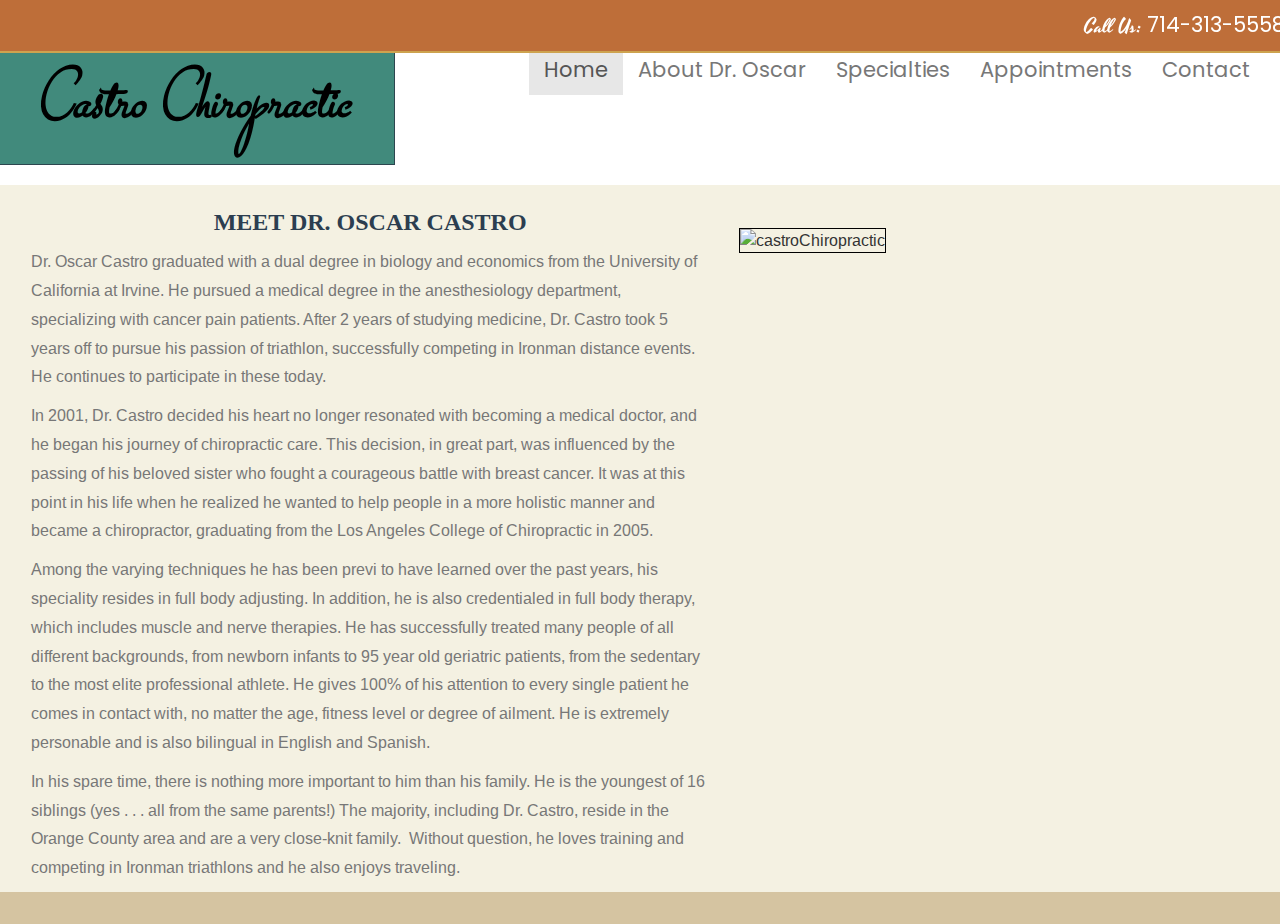
==== commit 0137a63d: "updated more styles" ====
--- a/chiroCode/about.html
+++ b/chiroCode/about.html
@@ -45,7 +45,7 @@
 		<div class="container" id="aboutContainer">
 			<div class="about-grids">
 				<div class="col-md-7 about-left" id="castroBio">
-					<h1>Meet Dr. Oscar Castro</h1>
+					<h1 class="header">Meet Dr. Oscar Castro</h1>
 					<p>Dr. Oscar Castro graduated with a dual degree in biology and economics from the University of California at Irvine. He pursued a medical degree in the anesthesiology department, specializing with cancer pain patients. After 2 years of studying medicine, Dr. Castro took 5 years off to pursue his passion of triathlon, successfully competing in Ironman distance events. He continues to participate in these today.</p>
 					<p>In 2001, Dr. Castro decided his heart no longer resonated with becoming a medical doctor, and he began his journey of chiropractic care. This decision, in great part, was influenced by the passing of his beloved sister who fought a courageous battle with breast cancer. It was at this point in his life when he realized he wanted to help people in a more holistic manner and became a chiropractor, graduating from the Los Angeles College of Chiropractic in 2005.</p>
 					<p>Among the varying techniques he has been previ to have learned over the past years, his speciality resides in full body adjusting. In addition, he is also credentialed in full body therapy, which includes muscle and nerve therapies. He has successfully treated many people of all different backgrounds, from newborn infants to 95 year old geriatric patients, from the sedentary to the most elite professional athlete. He gives 100% of his attention to every single patient he comes in contact with, no matter the age, fitness level or degree of ailment. He is extremely personable and is also bilingual in English and Spanish.</p>
--- a/chiroCode/assets/css/customStyles.css
+++ b/chiroCode/assets/css/customStyles.css
@@ -141,6 +141,7 @@
 	text-align: center;
 	font-size: 23px;
 	color: #2C464F;
+	font-family: Poppins;
 }
 
 .addressInfo {
@@ -155,10 +156,28 @@
 	font-size: 25px;
 }
 
+.contact {
+	background-color: #F4F1E2;
+}
+
 #contactContainer {
 	padding-left: 0%;
 	padding-right: 0%;
-	background-color: #F4F1E2;
+}
+
+/*specialties page*/
+
+.services {
+	background-color: #F4F1E2;
+}
+
+.treatmentHeaders {
+	text-align: left;
+}
+
+.specialty {
+	font-family: Poppins;
+	text-transform: none;
 }
 
 @media only screen and (max-width:1050px) {
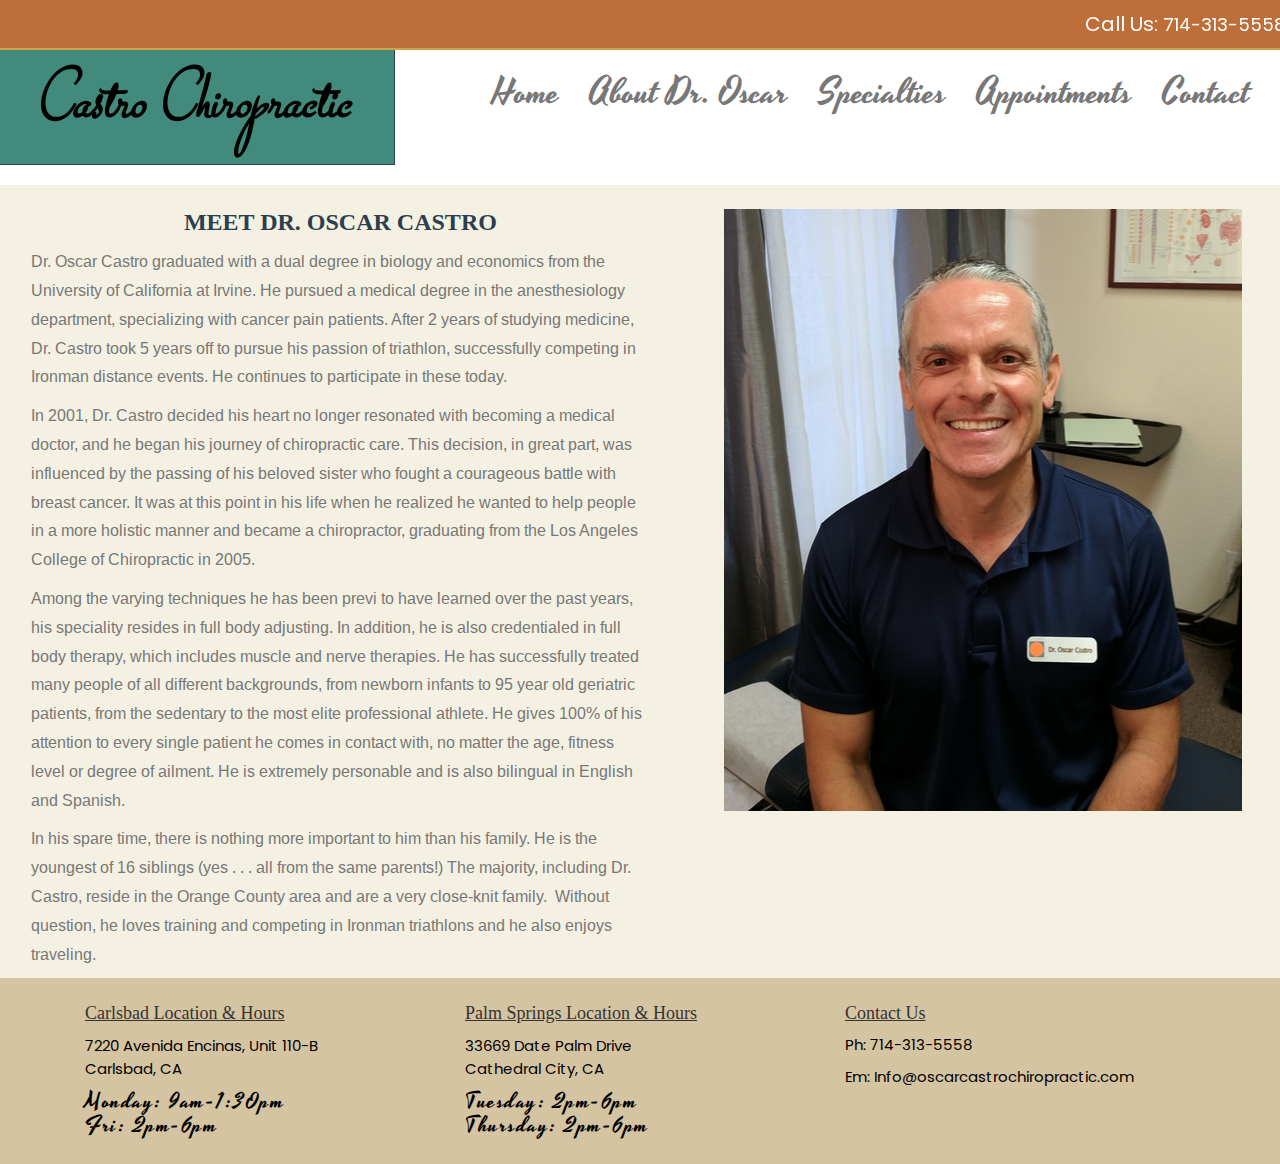
==== commit eecb7e7f: "updated styles, new content added" ====
--- a/chiroCode/about.html
+++ b/chiroCode/about.html
@@ -30,13 +30,13 @@
 	    </div>
 	    <!-- Collect the nav links, forms, and other content for toggling -->
 	    <div class="collapse navbar-collapse" id="bs-example-navbar-collapse-1">
-	      <ul class="nav navbar-nav navbar-right">
-	          <li class="active"><a href="index.html">Home</a></li>
-	          <li><a href="about.html">About Dr. Oscar</a></li>
-	          <li><a href="services.html">Specialties</a></li>
-	          <li><a href="appointments.html">Appointments</a></li>
-	          <li><a href="contact.html">Contact</a></li>
-	      </ul>
+	      <ul class="nav navbar-nav navbar-right" id="navList">
+              <li><a href="index.html" class="navItems">Home</a></li>
+              <li><a href="about.html" class="navItems">About Dr. Oscar</a></li>
+              <li><a href="services.html" class="navItems">Specialties</a></li>
+              <li><a href="appointments.html" class="navItems">Appointments</a></li>
+              <li><a href="contact.html" class="navItems">Contact</a></li>
+          </ul>
 	    </div><!-- /.navbar-collapse -->
 	  </div><!-- /.container-fluid -->
 	</nav>
@@ -46,23 +46,38 @@
 			<div class="about-grids">
 				<div class="col-md-7 about-left" id="castroBio">
 					<h1 class="header">Meet Dr. Oscar Castro</h1>
+					<img class="col-md-3" id="mobilePic" src="assets/images/oscarcastromdMobile.png" alt="oscarcastro">
 					<p>Dr. Oscar Castro graduated with a dual degree in biology and economics from the University of California at Irvine. He pursued a medical degree in the anesthesiology department, specializing with cancer pain patients. After 2 years of studying medicine, Dr. Castro took 5 years off to pursue his passion of triathlon, successfully competing in Ironman distance events. He continues to participate in these today.</p>
 					<p>In 2001, Dr. Castro decided his heart no longer resonated with becoming a medical doctor, and he began his journey of chiropractic care. This decision, in great part, was influenced by the passing of his beloved sister who fought a courageous battle with breast cancer. It was at this point in his life when he realized he wanted to help people in a more holistic manner and became a chiropractor, graduating from the Los Angeles College of Chiropractic in 2005.</p>
 					<p>Among the varying techniques he has been previ to have learned over the past years, his speciality resides in full body adjusting. In addition, he is also credentialed in full body therapy, which includes muscle and nerve therapies. He has successfully treated many people of all different backgrounds, from newborn infants to 95 year old geriatric patients, from the sedentary to the most elite professional athlete. He gives 100% of his attention to every single patient he comes in contact with, no matter the age, fitness level or degree of ailment. He is extremely personable and is also bilingual in English and Spanish.</p>
 					<p>In his spare time, there is nothing more important to him than his family. He is the youngest of 16 siblings (yes . . . all from the same parents!) The majority, including Dr. Castro, reside in the Orange County area and are a very close-knit family.  Without question, he loves training and competing in Ironman triathlons and he also enjoys traveling.</p>
 				</div>
 				<div class="col-md-5 about-left" id="portraitBlock">
-					<img src="assets/images/oscarCastroMD.png" alt="castroChiropractic" id="castroPortrait">
 				</div>
 			</div>
 		</div>
 	</div>
 	<!-- footer -->
 	<div class="footer">
-		<div class="container">
-		
-		</div>
-	</div>
+	        <div class="container foot">
+	            <div class="col-lg-4 footerDiv">
+              		<h5>Carlsbad Location & Hours</h5>
+              		<a href="contact.html" class="location" title="Chiropractic Location - Carlsbad, CA">7220 Avenida Encinas, Unit 110-B<br>Carlsbad, CA</a><br>
+              		<h6>Monday: 9am-1:30pm <br>Fri: 2pm-6pm</h6>
+            	</div>
+            	<div class="col-lg-4 footerDiv">
+              		<h5>Palm Springs Location & Hours</h5>
+              		<a href="contact.html" class="location" title="Chiropractic Location - Carlsbad, CA">33669 Date Palm Drive<br>Cathedral City, CA</a><br>
+              		<h6>Tuesday: 2pm-6pm <br>Thursday: 2pm-6pm</h6>
+            	</div>
+	            <div class= "col-lg-4 footerDiv">
+              <h5 class="contactDetails">Contact Us</h5>
+              <p class="location">Ph: 714-313-5558</p>
+              <p class="location" id="email">Em: Info@oscarcastrochiropractic.com</p>
+              <p id="mobileEmail"><a class="location" href="contact.html">Email Us Here</a></p>
+            </div>
+	        </div>    
+	    </div>
 	<!-- scripts -->
 	<script src="https://ajax.googleapis.com/ajax/libs/jquery/3.1.1/jquery.min.js"></script>
 	<script src="https://maxcdn.bootstrapcdn.com/bootstrap/3.3.7/js/bootstrap.min.js"></script>
--- a/chiroCode/assets/css/customStyles.css
+++ b/chiroCode/assets/css/customStyles.css
@@ -1,12 +1,21 @@
 /*custom css*/
 
 /*ALL FILES*/
+
+#mobileEmail {
+	display: none;
+}
+
+#mobilePic {
+	display: none;
+}
+
 .fixedNav {
 	background-color: #BE6E39;
 	color: white;
 	border: none;
 	border-bottom: 2px solid #CDA34F;
-	font-family: Yesteryear;
+	font-family: Poppins;
 }
 
 .navRight {
@@ -16,8 +25,9 @@
 	font-size: 20px;
 }
 
-#customPhone {
+#chiroPhone {
 	color: white;
+	font-size: 18px;
 }
 
 ul {
@@ -32,6 +42,15 @@
 	margin-top: 3.5%;
 	border: none;
 	background-color: white;
+}
+
+#navList {
+	margin-top: 2%;
+}
+
+.navItems {
+	font-family: Yesteryear;
+	font-size: 36px;
 }
 
 #logoBlock {
@@ -66,39 +85,86 @@
 	font-family: Poppins;
 }
 
+h5 {
+	font-size: 18px;
+	font-family: Cherry Cream Soda;
+	text-decoration: underline;
+}
+
+h6 {
+	font-family: Yesteryear;
+	font-size: 22px;
+	letter-spacing: 1.5px;
+	color: black;
+}
+
+.location {
+	font-size: 15px;
+	color: black;
+	font-family: Poppins;
+}
+
+
+/*index page*/
+
 .jumbotron {
-	min-height: 700px;
 	background-color: #F4F1E2;
 	padding-top: 0%;
+	padding-bottom: 0%;
+	border-top: 1px solid #E9CCB1;
 }
 
 #jumboHeader {
-	font-size: 35px;
-	padding-top: 3%; 
+	font-size: 32px;
+	padding-top: 0%; 
 	font-family: Cherry Cream Soda;
 }
 
 #chiroCareContainer {
+	width: 100%;
 	padding-left: 0%;
 	margin-left: 0%;
+	margin-right: 0%;
+	padding-right: 0%;
 }
  
 #chiroCareLabel {
 	background-color: #D5C4A1;
-	margin-top: 15%;
-	padding-bottom: 2%;
+	margin-top: 9%;
+	margin-bottom: 10%;
+	padding-bottom: 1%;
+	border: 3px solid #E9CCB1;
 }
 
 .caption-btn {
 	background-color: #2C464F;
 }
 
-#customVid {
-	
+#oscarCastroMD {
+	width: 95%;
+	min-height: 525px;
+	margin-left: 2.5%;
+	margin-top: 5%;
+	padding-bottom: 5%;
+}
+
+#mainContent {
+	font-size: 18px;
+	margin-bottom: 0%;
+}
+
+#careDiv {
+	padding-left: 3%;
+}
+
+.gridImg {
+	margin-top: 10%;
 }
 
 .mid-grids {
+	margin-top: 3%;
 	background-color: #F4F1E2;
+	border-bottom: 1px solid #E9CCB1;
 }
 
 .footer {
@@ -119,20 +185,55 @@
 }
 
 #portraitBlock {
-	margin-top: 1.5%;
-}
-
-#castroPortrait {
-	border: 1px solid black;
-	max-height: 602px;
-}
-
+	background-image: url("../images/oscarcastromd.png");
+	min-height: 602px;
+	background-repeat: no-repeat;
+}
+
+/*specialties page*/
+
+#list {
+	list-style-type: circle;
+}
+
+.services-left-grid {
+	font-family: Poppins;
+}
+
+#testImg {
+	background-image: url("../images/image1.jpeg");
+}
+
+img {
+	padding-left: 25%;
+}
+
+/*appointments page*/
+
+.forms {
+	/*background-color: grey;*/
+	padding-top: .5%;
+	padding-bottom: .5%;
+	text-align: center;
+	color: blue;
+}
+
+#patientForms {
+	text-align: center;
+	font-size: 18px;
+	font-family: Poppins; 
+}
+
+#schedulingContent {
+	background-color: #F4F1E2;
+}
 /*contact page*/
 
 .header {
 	text-align: center;
 	font-family: Cherry Cream Soda;
 	font-weight: bold;
+	margin-top: 4%;
 	margin-bottom: 4%;
 	color: #2C464F;
 }
@@ -154,6 +255,7 @@
 	font-style: normal;
 	font-family: Yesteryear;
 	font-size: 25px;
+	letter-spacing: 1.5px;
 }
 
 .contact {
@@ -165,6 +267,11 @@
 	padding-right: 0%;
 }
 
+.maps {
+	width: 40%;
+	margin-left: 30%;
+}
+
 /*specialties page*/
 
 .services {
@@ -180,11 +287,27 @@
 	text-transform: none;
 }
 
+@media only screen and (max-width:1375px) {
+	
+	#oscarCastroMD {
+		width: 90%;
+		margin-left: 5%;
+	}
+
+	#castroBio {
+		padding-right: 6%;
+	}
+}
+
 @media only screen and (max-width:1050px) {
 
 	.homeNav {
 	    margin-top: 4.5%; 
 	    width: 100%;
+	}
+
+	#navList {
+		width: 100%;
 	}
 
 	.container-fluid {
@@ -206,26 +329,41 @@
 	}
 
 	.navItems {
-		font-size: 30px;
+		font-size: 45px;
 	}
 
 	#chiroCareLabel {
-			width: 40%;
-		}
+		width: 85%;
+		margin-left: 7.5%;
+		margin-top: 5%;
+		margin-bottom: 5%;
+		text-align: center;
+	}
 
 	#jumboHeader {
-		padding-left: 2%;
+		padding-left: 0%;
 		padding-bottom: 3%;
 	}
 
 	#mainContent {
-		padding-left: 2%;
+		padding-left: 0%;
+	}
+
+	#oscarCastroMD {
+		width: 90%;
+		margin-left: 5%;
+		margin-top: 0%;
 	}
 
 	.caption-btn {
 		width: 40%;
-		margin-left: 2%;
 		text-align: center; 
+	}
+
+	.about-btn {
+		width: 40%;
+		margin-left: 30%;
+		text-align: center;
 	}
 
 	.gridImg {
@@ -234,9 +372,19 @@
 
 	#careDiv {
 		width: 100%;
-		padding-left: 6%;
+		padding-left: 8%;
+		padding-right: 5%;
 		background-color: white;
 		padding-top: 1%;
+	}
+
+	.footerDiv {
+		width: 33.33%;
+		float: left;
+	}
+
+	#portraitBlock {
+		background-image: url("../images/oscarcastromdTablet.png");
 	}
 
 }
@@ -251,8 +399,67 @@
 		margin-top: 0%;
 		margin-bottom: 0%;
 	}
-}
-
+
+	#scheduleBtn {
+		width: 50%;
+		margin-left: 0%;
+	}
+
+	#scheduleBtn {
+		background-color: #BE6E39;
+	}
+
+	#diverse {
+		color: #BE6E39;
+	}
+
+	#art {
+		color: #BE6E39;
+	}
+
+	#disc {
+		color: #BE6E39;
+	}
+
+	#horizontal {
+		color: #BE6E39;
+	}
+
+	#tens {
+		color: #BE6E39;
+	}
+}
+
+@media only screen and (max-width:825px) {
+	
+	.location {
+		font-size: 13px;
+	}
+
+	.navItems {
+		font-size: 32px;
+	}
+
+	#aboutContainer {
+		padding-right: 0%;
+	}
+
+	#castroBio {
+		padding-right: 3%;
+		padding-left: 3%;
+	}
+
+	#portraitBlock {
+		display: none;
+	}
+
+	#mobilePic {
+		display: inline-block;
+		width: 50%;
+		margin-left: 25%;
+		padding-bottom: 5%;
+	}
+}
 
 @media only screen and (max-width:800px) {
 
@@ -329,11 +536,52 @@
 		width: 80%;
 		margin-left: 10%;
 	}
-}
-
-@media only screen and (max-width:750px) {
+
+	#logoBlock {
+		max-height: 70px;
+	}
+
 	#customLogo {
-		padding-bottom: 9%;
+		font-size: 50px;
+		margin-bottom: 0%;
+		margin-top: 0%;
+		padding-bottom: 7%;
+		padding-top: 3%;
+	}
+
+	#hamburger {
+		margin-top: 1.5%;
+	}
+
+	.navItems {
+		margin-left: 3%;
+	}
+
+	#chiroCareLabel {
+		background-color: #F4F1E2;
+		border: none;
+		margin-top: 0%;
+		margin-bottom: 0%;
+	}
+
+	#jumboHeader {
+		display: none;
+	}
+
+	#mainContent {
+		display: none;
+	}
+
+	#oscarCastroMD {
+		margin-top: 0%;
+	}
+
+	#email {
+		display: none;
+	}
+
+	#mobileEmail {
+		display: inline-block;
 	}
 }
 
@@ -347,6 +595,10 @@
 		margin-top: 4%;
 		font-size: 60px;
 	}
+
+	#logoBlock {
+		min-height: 100px;
+	}
 	
 	#hamburger {
 		margin-top: 4%;
@@ -355,11 +607,16 @@
 
 	#chiroCareLabel {
 		width: 100%;
-		margin-top: 7%;
+		padding-left: 0%;
+		margin-left: 0%;
 	}
 
 	#secondaryHeader {
 		text-align: center;
+	}
+
+	#oscarCastroMD {
+		min-height: 250px;
 	}
 
 	.about-btn {
@@ -367,14 +624,30 @@
 		margin-left: 10%;
 		text-align: center;
 	}
+
+	#mobilePic {
+		width: 80%;
+		margin-left: 10%;
+		padding-bottom: 5%;
+	}
+
+	.foot {
+		padding-left: 0%;
+	}
+
+	.footerDiv {
+		clear: both;
+		width: 100%;
+		text-align: center;
+	}
 }
 
 @media only screen and (max-width:400px) {
 
 	#customLogo {
 		width: 70%;
-		margin-top: 1%;
-		font-size: 50px;
+		margin-top: 6%;
+		font-size: 45px;
 	}
 
 	#hamburger {
